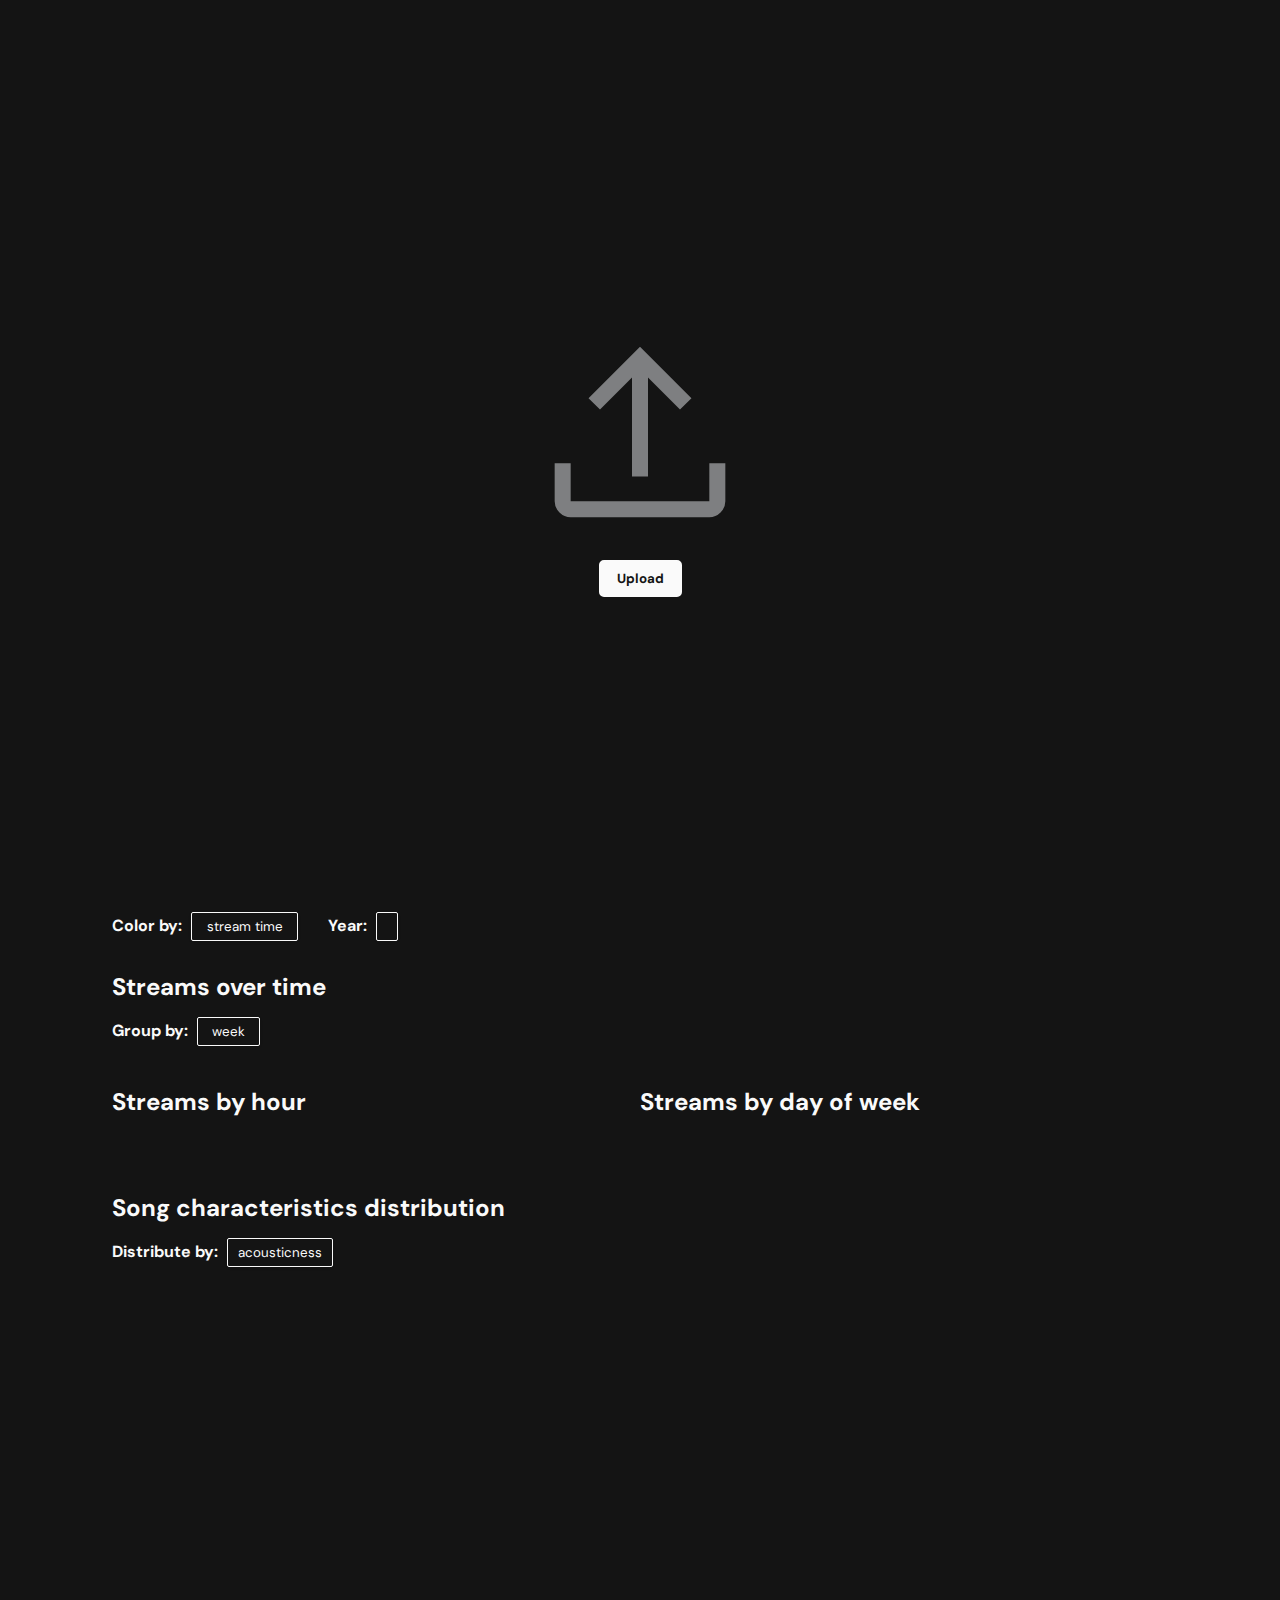
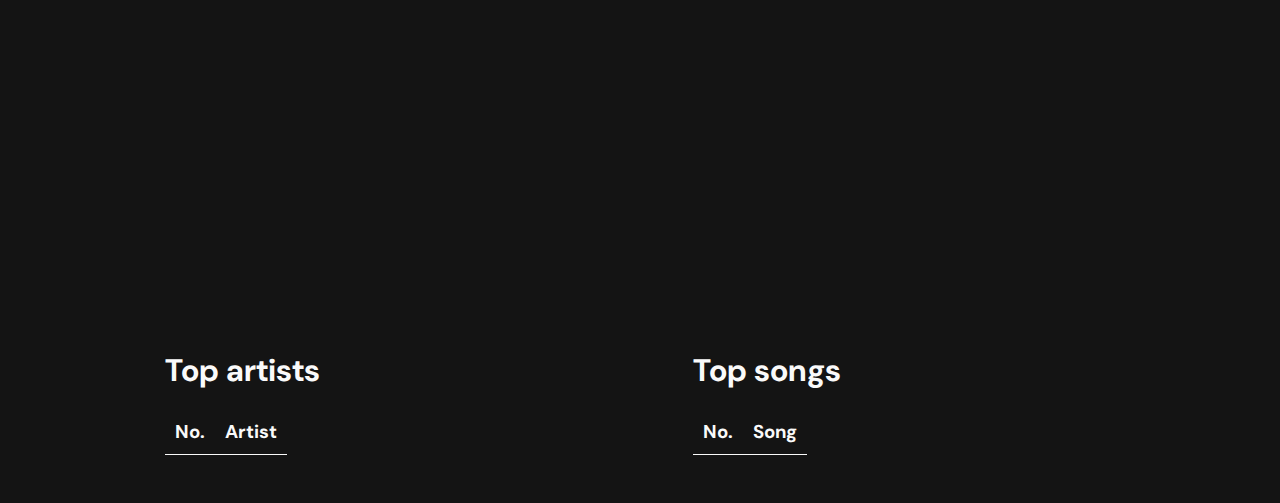
==== docs/index.html @ f5d0cebd "modifications and bug fixes" ====
<!doctype html>
<html lang="en">
<head>
  <meta charset="UTF-8"/>
  <title>Spotify Statistics</title>
  <script src="lib/d3.js"></script>
  <script type="text/javascript" src="lib/jszip.min.js">
    <script src="lib/FileSaver.min.js"></script>
  <link rel="stylesheet" href="index.css"/>
</head>
<body>
<div id="popup-container">
  <div id="popup-wrapper">
    <div id="popup-icon">
      <img src="assets/upload.svg" alt=""/>
    </div>
    <div id="popup-field">
      <label id="popup-file-label" for="popup-file">Upload</label>
      <input type="file" id="popup-file" name="popup-file">
      <div id="popup-progress-container" style="display: none">
        <label for="progress" id="popup-progress-label"></label>
        <progress id="popup-progress"></progress>
      </div>
    </div>
  </div>
</div>

<div id="profile">
  <div id="profile-left">
    <img src="" alt="" id="pfp">
  </div>
  <div id="profile-right">
    <h1 id="name">NAME</h1>
    <h2 id="lifespan">DATE — DATE</h2>
    <div id="options">
      <label id="file-label" for="file">Upload</label>
      <input type="file" id="file" name="file">

      <a id="download">Save an offline copy</a>
      <div id="progress-container" style="display: none">
        <label for="progress" id="progress-label"></label>
        <progress id="progress"></progress>
      </div>
    </div>
  </div>
</div>
<div id="settings">
  <button class="tab active" id="tab-all">All</button>
  <button class="tab" id="tab-1y">1Y</button>
  <button class="tab" id="tab-6m">6M</button>
  <button class="tab" id="tab-3m">3M</button>
  <button class="tab" id="tab-ytd">YTD</button>
  <button class="tab" id="tab-mtd">MTD</button>
</div>
<div id="overall">
  <div><span id="overall-minutes">__</span> minutes</div>
  <div><span id="overall-streams">__</span> streams</div>
  <div><span id="overall-songs">__</span> songs</div>
  <div><span id="overall-artists">__</span> artists</div>
  <div><span id="overall-days">__ / __</span> days</div>
  <div><span id="overall-avg-session">__</span> minutes / session</div>
</div>
<div id="overview">
  <h2>Song characteristics</h2>
  <div id="overview-stats">
    <div><span id="overview-acousticness">__</span> acoustic</div>
    <div><span id="overview-danceability">__</span> danceable</div>
    <div><span id="overview-speechiness">__</span> speechy (rap)</div>
    <div><span id="overview-energy">__</span> energetic</div>
    <div><span id="overview-valence">__</span> positive</div>
    <div><span id="overview-tempo">__</span> avg. BPM</div>
  </div>
</div>
<div id="calendar-graph">
  <div class="preference-panel">
    <h2>Calendar</h2>
  </div>

  <label for="calendar-factor">Color by: </label>
  <select name="calendar-factor" id="calendar-factor">
    <option value="msPlayed">stream time</option>
    <option value="streams">stream count</option>
    <option value="energy">energy</option>
    <option value="valence">positivity</option>
  </select>

  <label for="calendar-year">Year: </label>
  <select name="calendar-year" id="calendar-year">
  </select>

  <div id="calendar-tooltip"></div>
</div>
<div id="overall-graphs">
  <div class="preference-panel">
    <h2>Streams over time</h2>
    <label for="overall-graphs-group-preference">Group by: </label>
    <select name="groupSetting" id="overall-graphs-group-preference">
      <option value="d">day</option>
      <option value="w" selected="selected">week</option>
      <option value="m">month</option>
    </select>
  </div>
  <div id="overall-graph-tooltip"></div>
</div>
<div id="timeAnalysisGroup">
  <div id="timeOfDay-graph">
    <div class="preference-panel">
      <h2>Streams by hour</h2>
    </div>
    <div id="timeOfDay-tooltip"></div>
  </div>
  <div id="dayOfWeek-graph">
    <div class="preference-panel">
      <h2>Streams by day of week</h2>
    </div>
    <div id="dayOfWeek-tooltip"></div>
  </div>
</div>
<div id="genre-analysis">
  <div class="preference-panel">
    <h2>Song characteristics distribution</h2>
    <label for="oneD-song-genre-factor">Distribute by: </label>
    <select name="oneD-song-genre-factor" id="oneD-song-genre-factor">
      <option value="acousticness">acousticness</option>
      <option value="danceability">danceability</option>
      <option value="speechiness">speechiness</option>
      <option value="energy">energy</option>
      <option value="valence">positivity</option>
      <option value="tempo">bpm</option>
    </select>
  </div>
  <div id="oneD-song-genre-force-tooltip"></div>
  <svg id="oneD-song-genre-force"></svg>
</div>
<div id="genre-overall"></div>
<div id="favorites">
  <div id="favorites-popup-song"></div>
  <div id="favorites-artists">
    <div id="favorites-artists-header">
      <h3>Top artists</h3>
    </div>
    <div id="favorites-artists-content">
      <table id="favorites-artists-table">
        <tr>
          <th>No.</th>
          <th>Artist</th>
        </tr>
        <template id="favorites-artists-row-template">
          <tr>
            <td></td>
            <td>
              <div class="img-div">
                <img src="" alt=""/>
              </div>
              <div class="text-div">
                <div class="text-main"></div>
                <div class="text-sub"></div>
              </div>
            </td>
          </tr>
        </template>
      </table>
    </div>
  </div>
  <div id="favorites-songs">
    <div id="favorites-songs-header">
      <h3>Top songs</h3>
    </div>
    <div id="favorites-songs-content">
      <table id="favorites-songs-table">
        <tr>
          <th>No.</th>
          <th>Song</th>
        </tr>
        <template id="favorites-songs-row-template">
          <tr>
            <td></td>
            <td>
              <div class="img-div">
                <img src="" alt=""/>
              </div>
              <div class="text-div">
                <div class="text-main"></div>
                <div class="text-sub"></div>
              </div>
            </td>
          </tr>
        </template>
      </table>
    </div>
  </div>
</div>
<div id="popup-artist-wrapper">
  <div id="popup-artist">
    <div id="popup-artist-panel">
      <div id="popup-artist-back-wrapper">
        <img src="assets/back.svg" alt=""/>
      </div>
      <div id="popup-artist-close-wrapper">
        <img src="assets/close.svg" alt=""/>
      </div>
    </div>
    <div id="popup-artist-left">
      <div id="popup-artist-left-image-wrapper">
        <img src="" alt=""/>
      </div>
      <div id="popup-artist-left-text-block">
        <div id="popup-artist-name"></div>
        <div id="popup-artist-stats"></div>
      </div>
    </div>
    <div id="popup-artist-right">
      <div id="popup-artist-graph">
        <div class="preference-panel">
          <h2>Streams over time</h2>
          <label for="popup-artist-group-preference">Group by: </label>
          <select name="groupSetting" id="popup-artist-group-preference">
            <option value="d">day</option>
            <option value="w" selected="selected">week</option>
            <option value="m">month</option>
          </select>
        </div>
        <div id="popup-artist-graph-tooltip"></div>
      </div>
      <table id="popup-songs-table">
        <tr>
          <th>No.</th>
          <th>Song</th>
        </tr>
        <template id="popup-songs-row-template">
          <tr>
            <td></td>
            <td>
              <div class="img-div">
                <img src="" alt=""/>
              </div>
              <div class="text-div">
                <div class="text-main"></div>
                <div class="text-sub"></div>
              </div>
            </td>
          </tr>
        </template>
      </table>
    </div>
  </div>
</div>
<div id="popup-song-wrapper">
  <div id="popup-song">
    <div id="popup-song-panel">
      <div id="popup-song-back-wrapper">
        <img src="assets/back.svg" alt=""/>
      </div>
      <div id="popup-song-close-wrapper">
        <img src="assets/close.svg" alt=""/>
      </div>
    </div>
    <div id="popup-song-left">
      <div id="popup-song-left-image-wrapper">
        <img src="" alt=""/>
      </div>
      <div id="popup-song-left-text-block">
        <div id="popup-song-name"></div>
        <div id="popup-song-artists"></div>
        <div id="popup-song-stats"></div>
      </div>
    </div>
    <div id="popup-song-right">
      <div id="popup-song-graph">
        <div class="preference-panel">
          <h2>Streams over time</h2>
          <label for="popup-song-group-preference">Group by: </label>
          <select name="groupSetting" id="popup-song-group-preference">
            <option value="d">day</option>
            <option value="w" selected="selected">week</option>
            <option value="m">month</option>
          </select>
        </div>
        <div id="popup-song-graph-tooltip"></div>
      </div>
      <div id="song-characteristics">
        <div class="song-characteristics-section">
          <div><span id="song-acousticness">__</span> acousticness</div>
          <div><span id="song-danceability">__</span> danceability</div>
          <div><span id="song-speechiness">__</span> speechiness</div>
        </div>
        <div class="song-characteristics-section">
          <div><span id="song-energy">__</span> energy</div>
          <div><span id="song-valence">__</span> positivity</div>
        </div>
        <div class="song-characteristics-section">
          <div><span id="song-tempo">__ / __</span> BPM</div>
          <div><span id="song-key">__</span> key</div>
          <div><span id="song-time-signature">__</span> time signature</div>
        </div>
      </div>
    </div>
  </div>
</div>
</body>
<script type="module" src="index.js"></script>
<script type="module" src="graph.js"></script>
</html>
---- docs/index.css ----
@import url("https://fonts.googleapis.com/css2?family=DM+Sans:ital,opsz,wght@0,9..40,100..1000;1,9..40,100..1000&display=swap");

:root {
  --background-color: rgb(20, 20, 20);
  --foreground-color: rgb(250, 250, 250);
  --secondary-foreground: rgb(200, 200, 200);
  --secondary-background: rgb(60, 60, 60);
  --secondary-background-darker: rgb(35, 35, 35);
  --spotify-green: #1DB954;
  --spotify-green-darker: #15813b;
}

* {
  margin: 0;
  padding: 0;
  box-sizing: border-box;
}

body {
  background-color: var(--background-color);
  color: var(--foreground-color);
  font-family: "DM Sans", -apple-system, BlinkMacSystemFont, "Segoe UI", sans-serif;
  margin: auto;
  width: 90vw;
  height: fit-content;
  padding: 3rem;
  position: relative;
  display: block;
}

#popup-container {
  left: 0;
  top: 0;
  display: flex;
  justify-content: center;
  position: fixed;
  padding: 30px;
  z-index: 3000;
  width: 100vw;
  height: 100vh;
  opacity: 1;
  background-color: var(--background-color);

  #popup-wrapper {
    margin: auto;
    display: block;
    width: fit-content;
    height: fit-content;
  }

  #popup-icon {
    margin: auto;
    width: 40vw;
    height: 20vw;
  }

  #popup-icon img {
    width: 40vw;
    height: 20vw;
    opacity: 0.5;
    position: absolute;
  }

  #popup-field {
    margin: auto;
    width: fit-content;
  }

  #popup-file-label:hover {
    border-color: white;
    background-color: var(--background-color);
    color: var(--foreground-color);
    filter: drop-shadow(4px 6px 4px rgba(255, 255, 255, 0.3));
  }

  #popup-file-label {
    border: 2px solid var(--foreground-color);
    border-radius: 5px;
    color: var(--background-color);
    background-color: var(--foreground-color);
    font-weight: 700;
    font-size: 10pt;
    display: block;
    padding: 8px 16px;
    margin: auto auto;
    width: min-content;
    cursor: pointer;
    transition: color 300ms, background-color 300ms, border 300ms, filter 300ms;
  }

  #popup-file {
    display: none;
  }

  #popup-progress-container {
    display: flex;
    justify-content: space-evenly;
    flex-wrap: wrap;
  }

  #popup-progress-label {
    text-align: center;
    width: fit-content;
    display: block;
    margin: auto;
    padding: 30px 10px 10px 10px;
  }

  #popup-progress {
    accent-color: var(--foreground-color);
    display: block;
    margin: auto;
  }
}

#profile {
  display: flex;
  justify-content: space-evenly;
  margin: 4rem 0;

  #profile-left {
    max-width: 200px;
    max-height: 200px;
    width: 20vw;
    height: 20vw;
    position: relative;
    overflow: hidden;
    border-radius: 50%;
    background-color: var(--foreground-color);
    margin: auto 40px;
    vertical-align: center;
  }

  #profile-right {
    width: 50%;

    #name {
      font-size: 36pt;
      line-height: 1.7;
    }

    #lifespan {
      font-size: 16pt;
      line-height: 1.3;
      color: var(--secondary-foreground)
    }

    #file-label:hover {
      border-color: white;
      background-color: var(--background-color);
      color: var(--foreground-color);
      filter: drop-shadow(4px 6px 4px rgba(255, 255, 255, 0.3));
    }

    #file-label {
      border: 2px solid var(--foreground-color);
      border-radius: 5px;
      color: var(--background-color);
      background-color: var(--foreground-color);
      font-weight: 700;
      font-size: 10pt;
      display: inline-block;
      padding: 8px 16px;
      margin: 20px 20px 20px 0;
      cursor: pointer;
      transition: color 300ms, background-color 300ms, border 300ms, filter 300ms;
    }

    input[type="file"] {
      display: none;
    }

    a {
      text-decoration: none;
      border-bottom: 1px solid var(--foreground-color);
      transition: font-weight 300ms;
    }

    a:hover {
      cursor: pointer;
      font-weight: 700;
    }

    #progress-container {
      display: flex;
      justify-content: space-evenly;
      flex-wrap: wrap;
    }

    #progress-label {
      text-align: center;
      width: fit-content;
      display: block;
      margin: auto;
      padding: 10px;
    }

    #progress {
      accent-color: var(--foreground-color);
      display: block;
      margin: auto;
    }
  }
}

#settings {
  display: flex;
  flex-wrap: wrap;
  justify-content: space-evenly;
  width: fit-content;
  margin: 1rem auto;
  position: sticky;
  top: 0;
  z-index: 1000;

  button {
    height: fit-content;
    display: inline-block;
    outline: none;
    border: 2px solid var(--foreground-color);
    color: var(--background-color);
    background-color: var(--foreground-color);
    font-weight: 700;
    font-size: 10pt;
    padding: 12px 16px;
    margin: 0;
    cursor: pointer;
    transition: color 300ms, background-color 300ms, border 300ms, filter 300ms;
  }

  button:hover {
    border-color: white;
    background-color: var(--background-color);
    color: var(--foreground-color);
    filter: drop-shadow(4px 6px 4px rgba(255, 255, 255, 0.3));
  }

  button.active {
    border-color: white;
    background-color: var(--background-color);
    color: var(--foreground-color);
    filter: drop-shadow(4px 6px 4px rgba(255, 255, 255, 0.3));
  }
}

#overall, #overview-stats {
  display: flex;
  justify-content: space-evenly;
  flex-wrap: wrap;
  width: 100%;

  div {
    padding: 2vw;
    display: block;

    span {
      font-size: 25pt;
      font-weight: bold;
      display: block;
    }
  }
}

#overall {
  padding: 20px;
}

#overview {
  margin-top: 5vh;
  margin-bottom: 5vh;
}

#favorites {
  display: flex;
  flex-wrap: wrap;
  justify-content: space-between;
  width: 100%;

  #favorites-artists, #favorites-songs {
    @media only screen and (min-width: 1000px) {
      width: 45%;
    }
    @media only screen and (max-width: 1000px) {
      width: 100%;
    }
    min-width: 400px;

    #favorites-artists-header, #favorites-songs-header {
      font-size: 20pt;
      padding: 2vh 0;
    }

    #favorites-artists-content, #favorites-songs-content {
      #favorites-artists-table, #favorites-songs-table {
        font-size: 14pt;
        width: fit-content;
        border-collapse: collapse;

        tr {
          align-content: center;
          align-items: center;
          text-align: center;
          transition: opacity 300ms;
        }

        tr:has(td):hover {
          opacity: 0.7;
          cursor: pointer;
        }

        tr:nth-child(2n + 1) {
          background-color: var(--background-color);
        }

        tr:nth-child(2n) {
          background-color: var(--secondary-background);
        }

        th {
          border-bottom: 1px solid var(--foreground-color);
          padding: 10px;
        }

        td {
          padding: 20px 10px;
        }

        td:nth-child(1) {
          width: min-content;
        }

        td:nth-child(2) {
          width: fit-content;
          align-items: center;
          justify-content: center;
          display: flex;

          .img-div {
            max-width: 50px;
            max-height: 50px;
            display: block;
            border-radius: 50%;
            overflow-y: hidden;

            img {
              width: 100%;
            }
          }

          .text-div {
            display: block;
            padding-left: 25px;
            min-width: 200px;
            max-width: 400px;
            word-wrap: break-word;
            line-height: 1.5;
            text-align: left;

            .text-main {
              overflow: auto;
              max-height: 26px;
              font-size: 13pt;
              font-weight: 600;
            }

            .text-sub {
              font-size: 10pt;
              font-weight: 400;
              color: var(--secondary-foreground);
            }
          }
        }
      }
    }
  }
}

#popup-artist-wrapper, #popup-song-wrapper {
  left: 0;
  top: 0;
  display: none;
  justify-content: center;
  align-items: center;
  position: fixed;
  padding: 30px;
  z-index: 1000;
  width: 100vw;
  height: 100vh;
  opacity: 1;
  backdrop-filter: blur(4px) brightness(40%);

  #popup-artist-panel, #popup-song-panel {
    display: flex;
    position: absolute;
    top: 1vw;
    width: calc(100% - 4vw);
    justify-content: space-between;
    justify-items: center;
    margin: 15px;
    height: 30px;
    z-index: 1000;

    div {
      transition: 300ms;
      width: fit-content;
      height: auto;
      border-radius: 50%;
      background-color: var(--background-color);

      img {
        width: 24px;
        height: auto;
        margin: 3px;
      }
    }

    div:hover {
      cursor: pointer;
      filter: invert(1);
    }

    #popup-artist-close-wrapper, #popup-song-close-wrapper {
      margin-left: auto;
    }
  }

  #popup-artist, #popup-song {
    background-color: var(--secondary-background-darker);
    border-radius: 10px;
    filter: drop-shadow(0 0 5px rgba(255, 255, 255, 0.4));
    justify-content: space-evenly;
    display: flex;
    padding: 4vw 2vw;
    width: fit-content;
    flex-wrap: wrap;
    height: 100%;
    margin: auto auto;

    #popup-artist-left {
      @media only screen and (min-width: 530px) {
        width: 30%;
        height: 100%;
      }
      @media only screen and (max-width: 530px) {
        width: 80%;
        height: fit-content;
      }
      min-width: 150px;
      max-width: fit-content;

      #popup-artist-left-image-wrapper {
        @media only screen and (min-width: 530px) {
          width: 100px;
          height: 100px;
        }
        @media only screen and (max-width: 530px) {
          width: 75px;
          height: 75px;
        }
        display: block;
        border-radius: 50%;
        overflow: hidden;
        margin: 1vh auto;

        img {
          width: 100%;
        }
      }

      #popup-artist-left-text-block {
        padding: 1vh 2vw;

        #popup-artist-name {
          font-size: 14pt;
          font-weight: bold;
          text-align: center;
        }

        #popup-artist-stats {
          font-size: 10pt;
          font-weight: 400;
          max-width: fit-content;
          margin: 1vw auto 0 auto;
          color: var(--secondary-foreground);
        }
      }
    }

    #popup-artist-right {
      overflow-y: auto;
      @media only screen and (min-width: 530px) {
        width: 65%;
        height: 100%;
      }
      @media only screen and (max-width: 530px) {
        min-width: 80%;
        max-width: fit-content;
        margin: auto;
        max-height: calc(70% - 70px);
      }
      display: block;
      max-width: 500px;

      #popup-songs-table {
        font-size: 12pt;
        width: 100%;
        border-collapse: collapse;
        display: block;
        max-height: 100%;
        overflow-y: scroll;

        tr {
          align-content: center;
          align-items: center;
          text-align: center;
          transition: opacity 300ms;
        }

        tr:has(td):hover {
          opacity: 0.7;
          cursor: pointer;
        }

        tr:nth-child(2n + 1) {
          background-color: var(--secondary-background-darker);
        }

        tr:nth-child(2n) {
          background-color: var(--secondary-background);
        }

        th {
          border-bottom: 1px solid var(--foreground-color);
          padding: 10px;
        }

        td {
          padding: 10px 5px;
        }

        td:nth-child(1) {
          width: min-content;
        }

        td:nth-child(2) {
          width: fit-content;
          align-items: center;
          justify-content: center;
          display: flex;

          .img-div {
            @media only screen and (min-width: 530px) {
              width: 50px;
              height: 50px;
            }
            @media only screen and (max-width: 530px) {
              width: 40px;
              height: 40px;
            }
            display: block;
            border-radius: 50%;
            overflow-y: hidden;

            img {
              width: 100%;
              height: 100%;
            }
          }

          .text-div {
            display: block;
            padding-left: 25px;
            flex: 1;
            word-wrap: break-word;
            line-height: 1.5;
            text-align: left;

            .text-main {
              overflow: auto;
              max-height: 26px;
              font-size: 10pt;
              font-weight: 600;
            }

            .text-sub {
              font-size: 9pt;
              font-weight: 400;
              color: var(--secondary-foreground);
            }
          }
        }
      }
    }

    #popup-song-left {
      @media only screen and (min-width: 670px) {
        width: 30%;
        height: 100%;
      }
      @media only screen and (max-width: 670px) {
        width: 80%;
        height: fit-content;
      }
      min-width: 150px;
      max-width: fit-content;

      #popup-song-left-image-wrapper {
        @media only screen and (min-width: 670px) {
          width: 100px;
          height: 100px;
        }
        @media only screen and (max-width: 670px) {
          width: 75px;
          height: 75px;
        }
        display: block;
        border-radius: 50%;
        overflow: hidden;
        margin: 1vh auto;

        img {
          width: 100%;
        }
      }

      #popup-song-left-text-block {
        padding: 1vh 2vw;

        #popup-song-name {
          font-size: 14pt;
          font-weight: bold;
          text-align: center;
          word-break: break-word;
        }

        #popup-song-artists {
          font-size: 12pt;
          font-weight: 400;
          text-align: center;
          margin: 1vw auto 0 auto;
          color: var(--secondary-foreground);

          a {
            text-decoration: none;
            border-bottom: 1px solid;
            transition: 300ms;
          }

          a:hover {
            color: var(--foreground-color);
            cursor: pointer;
          }
        }

        #popup-song-stats {
          font-size: 10pt;
          font-weight: 400;
          max-width: fit-content;
          margin: 1vw auto 0 auto;
          color: var(--secondary-foreground);
        }
      }
    }

    #popup-song-right {
      overflow-y: auto;
      @media only screen and (min-width: 670px) {
        width: 65%;
        height: 100%;
      }
      @media only screen and (max-width: 670px) {
        min-width: 80%;
        max-width: fit-content;
        margin: auto;
        max-height: calc(70% - 70px);
      }
      display: block;
      max-width: 500px;

      #song-characteristics {
        display: flex;
        padding: 20px;
        justify-content: space-evenly;
        flex-wrap: wrap;
        width: 100%;
        backdrop-filter: brightness(1.5);
        border-radius: 1vw;

        .song-characteristics-section {
          width: 100%;
          display: flex;
          justify-content: space-evenly;

          div {
            padding: 2vw;
            display: block;
            width: fit-content;

            span {
              font-size: 17pt;
              font-weight: bold;
              display: block;
            }
          }
        }
      }
    }
  }
}

svg {
  text {
    font-family: "DM Sans", sans-serif;
    font-size: 10pt;
  }

  .label {
    backdrop-filter: blur(4px);
    background-color: var(--background-color);
  }
}

#overall-graphs, #genre-analysis, #popup-artist-graph, #popup-song-graph, #timeOfDay-graph, #dayOfWeek-graph, #calendar-graph {
  position: relative;

  #overall-graph-tooltip, #oneD-song-genre-force-tooltip, #popup-artist-graph-tooltip, #popup-song-graph-tooltip, #timeOfDay-tooltip, #dayOfWeek-tooltip, #calendar-tooltip {
    display: none;
    opacity: 0;
    background-color: var(--background-color);
    padding: 10px 15px;
    font-size: 10pt;
    z-index: 100;
    border: 1px solid var(--foreground-color);
    transition: 200ms;
    pointer-events: none;
  }

  #overall-graph-tooltip, #timeOfDay-tooltip, #dayOfWeek-tooltip {
    width: max-content;
  }

  #oneD-song-genre-force-tooltip, #popup-artist-graph-tooltip, #popup-song-graph-tooltip, #calendar-tooltip {
    max-width: 300px;
  }

  .preference-panel {
    padding: 10px 0;
    font-size: 12pt;
  }

  h2 {
    margin-top: 20px;
    margin-bottom: 15px;
  }

  label {
    font-weight: bold;
    margin-right: 5px;
  }

  select {
    font-family: "DM Sans", sans-serif;
    background: var(--background-color);
    color: var(--foreground-color);
    appearance: none;
    padding: 5px 10px;
    border: 1px solid var(--foreground-color);
    border-radius: 2px;
    box-shadow: 0 1px 3px rgba(0, 0, 0, 0.1);
    transition: 300ms;
    width: fit-content;
    text-align: center;
  }

  select:hover {
    background: var(--foreground-color);
    color: var(--background-color);
    cursor: pointer;
  }
}

#popup-artist-graph, #popup-song-graph {
  margin-bottom: 50px;
}

#genre-analysis, #timeAnalysisGroup {
  margin-bottom: 20px;
}

#genre-analysis svg {
  /* Make force graph vertical if width is too small */
  width: 100%;
  @media only screen and (min-width: 700px) {
    height: 70vh;
  }
  @media only screen and (max-width: 700px) {
    height: calc(100vw + 50vh);
  }
}

#timeAnalysisGroup {
  display: flex;
  @media only screen and (min-width: 900px) {
    flex-direction: row;
    #timeOfDay-graph, #dayOfWeek-graph {
      width: 50%;

      svg {
        width: 100%;
      }
    }
  }
  @media only screen and (max-width: 900px) {
    flex-direction: column;
    #timeOfDay-graph, #dayOfWeek-graph {
      width: 100%;
    }
  }
}

div label:not(:first-of-type) {
  margin-left: 2vw;
}

div label:nth-child(1) {
  margin-left: 0;
}
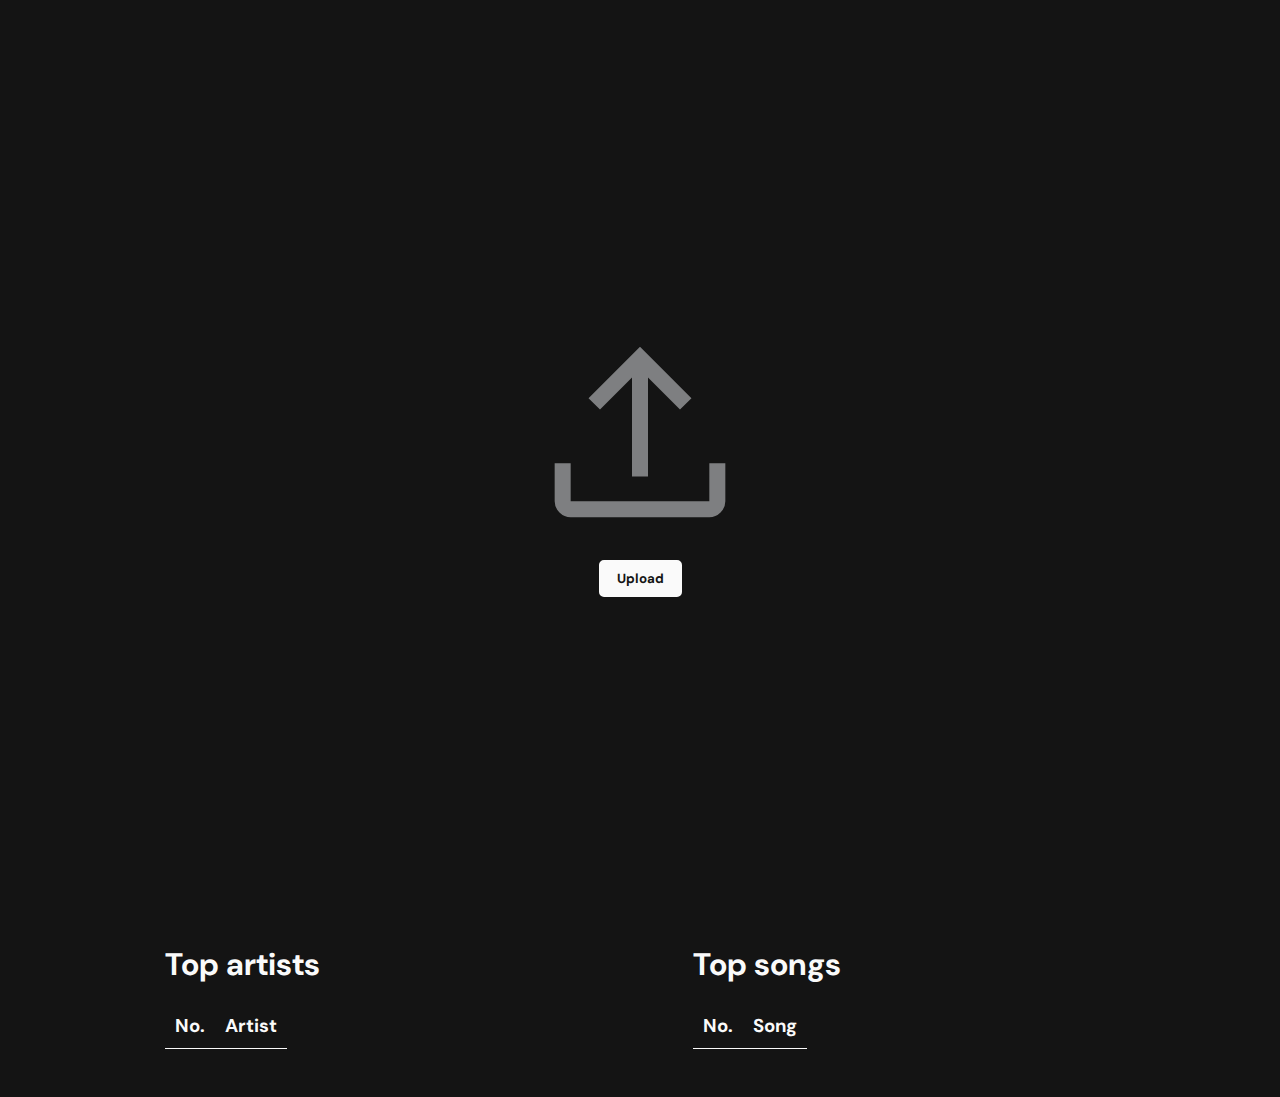
==== commit 5e0e624f: "fix application due to Spotify API DEPRECATION (deprecated usages commented out — note significantly" ====
--- a/docs/index.html
+++ b/docs/index.html
@@ -3,9 +3,12 @@
 <head>
   <meta charset="UTF-8"/>
   <title>Spotify Statistics</title>
+  <link rel="icon" type="image/x-icon" href="assets/spotify.svg">
+
   <script src="lib/d3.js"></script>
-  <script type="text/javascript" src="lib/jszip.min.js">
-    <script src="lib/FileSaver.min.js"></script>
+  <script src="lib/idb.js"></script>
+  <script src="lib/jszip.min.js"></script>
+  <script src="lib/FileSaver.min.js"></script>
   <link rel="stylesheet" href="index.css"/>
 </head>
 <body>
@@ -22,6 +25,9 @@
         <progress id="popup-progress"></progress>
       </div>
     </div>
+    <div id="loading">
+      <p>Loading cached data...</p>
+    </div>
   </div>
 </div>
 
@@ -33,7 +39,7 @@
     <h1 id="name">NAME</h1>
     <h2 id="lifespan">DATE — DATE</h2>
     <div id="options">
-      <label id="file-label" for="file">Upload</label>
+      <label id="file-label" for="file">Replace</label>
       <input type="file" id="file" name="file">
 
       <a id="download">Save an offline copy</a>
@@ -60,6 +66,7 @@
   <div><span id="overall-days">__ / __</span> days</div>
   <div><span id="overall-avg-session">__</span> minutes / session</div>
 </div>
+<!-- DEPRECATED
 <div id="overview">
   <h2>Song characteristics</h2>
   <div id="overview-stats">
@@ -71,6 +78,7 @@
     <div><span id="overview-tempo">__</span> avg. BPM</div>
   </div>
 </div>
+-->
 <div id="calendar-graph">
   <div class="preference-panel">
     <h2>Calendar</h2>
@@ -80,8 +88,10 @@
   <select name="calendar-factor" id="calendar-factor">
     <option value="msPlayed">stream time</option>
     <option value="streams">stream count</option>
+    <!-- DEPRECATED
     <option value="energy">energy</option>
     <option value="valence">positivity</option>
+    -->
   </select>
 
   <label for="calendar-year">Year: </label>
@@ -116,6 +126,7 @@
     <div id="dayOfWeek-tooltip"></div>
   </div>
 </div>
+<!-- DEPRECATED
 <div id="genre-analysis">
   <div class="preference-panel">
     <h2>Song characteristics distribution</h2>
@@ -132,6 +143,7 @@
   <div id="oneD-song-genre-force-tooltip"></div>
   <svg id="oneD-song-genre-force"></svg>
 </div>
+-->
 <div id="genre-overall"></div>
 <div id="favorites">
   <div id="favorites-popup-song"></div>
@@ -278,6 +290,7 @@
         </div>
         <div id="popup-song-graph-tooltip"></div>
       </div>
+      <!-- DEPRECATED
       <div id="song-characteristics">
         <div class="song-characteristics-section">
           <div><span id="song-acousticness">__</span> acousticness</div>
@@ -294,10 +307,16 @@
           <div><span id="song-time-signature">__</span> time signature</div>
         </div>
       </div>
+      -->
     </div>
   </div>
 </div>
 </body>
 <script type="module" src="index.js"></script>
 <script type="module" src="graph.js"></script>
+<script>
+  !function(t,e){var o,n,p,r;e.__SV||(window.posthog=e,e._i=[],e.init=function(i,s,a){function g(t,e){var o=e.split(".");2==o.length&&(t=t[o[0]],e=o[1]),t[e]=function(){t.push([e].concat(Array.prototype.slice.call(arguments,0)))}}(p=t.createElement("script")).type="text/javascript",p.async=!0,p.src=s.api_host.replace(".i.posthog.com","-assets.i.posthog.com")+"/static/array.js",(r=t.getElementsByTagName("script")[0]).parentNode.insertBefore(p,r);var u=e;for(void 0!==a?u=e[a]=[]:a="posthog",u.people=u.people||[],u.toString=function(t){var e="posthog";return"posthog"!==a&&(e+="."+a),t||(e+=" (stub)"),e},u.people.toString=function(){return u.toString(1)+".people (stub)"},o="init push capture register register_once register_for_session unregister unregister_for_session getFeatureFlag getFeatureFlagPayload isFeatureEnabled reloadFeatureFlags updateEarlyAccessFeatureEnrollment getEarlyAccessFeatures on onFeatureFlags onSessionId getSurveys getActiveMatchingSurveys renderSurvey canRenderSurvey getNextSurveyStep identify setPersonProperties group resetGroups setPersonPropertiesForFlags resetPersonPropertiesForFlags setGroupPropertiesForFlags resetGroupPropertiesForFlags reset get_distinct_id getGroups get_session_id get_session_replay_url alias set_config startSessionRecording stopSessionRecording sessionRecordingStarted loadToolbar get_property getSessionProperty createPersonProfile opt_in_capturing opt_out_capturing has_opted_in_capturing has_opted_out_capturing clear_opt_in_out_capturing debug".split(" "),n=0;n<o.length;n++)g(u,o[n]);e._i.push([i,s,a])},e.__SV=1)}(document,window.posthog||[]);
+  posthog.init('phc_UHXppjrBtpaDy95yvRVrgqYe8pGGhXJ06eoPQrf6bDt',{api_host:'https://us.i.posthog.com', person_profiles: 'always'
+  })
+</script>
 </html>
--- a/docs/index.css
+++ b/docs/index.css
@@ -4,7 +4,7 @@
   --background-color: rgb(20, 20, 20);
   --foreground-color: rgb(250, 250, 250);
   --secondary-foreground: rgb(200, 200, 200);
-  --secondary-background: rgb(60, 60, 60);
+  --secondary-background: rgb(40, 40, 40);
   --secondary-background-darker: rgb(35, 35, 35);
   --spotify-green: #1DB954;
   --spotify-green-darker: #15813b;
@@ -46,6 +46,13 @@
     display: block;
     width: fit-content;
     height: fit-content;
+
+    #loading {
+      text-align: center;
+      margin: 30px;
+      padding: 10px 20px;
+      display: none;
+    }
   }
 
   #popup-icon {
@@ -129,6 +136,10 @@
     background-color: var(--foreground-color);
     margin: auto 40px;
     vertical-align: center;
+
+    img {
+      width: 100%;
+    }
   }
 
   #profile-right {
@@ -779,6 +790,10 @@
   }
 }
 
+#calendar-graph svg {
+  padding-top: 15px;
+}
+
 #popup-artist-graph, #popup-song-graph {
   margin-bottom: 50px;
 }
